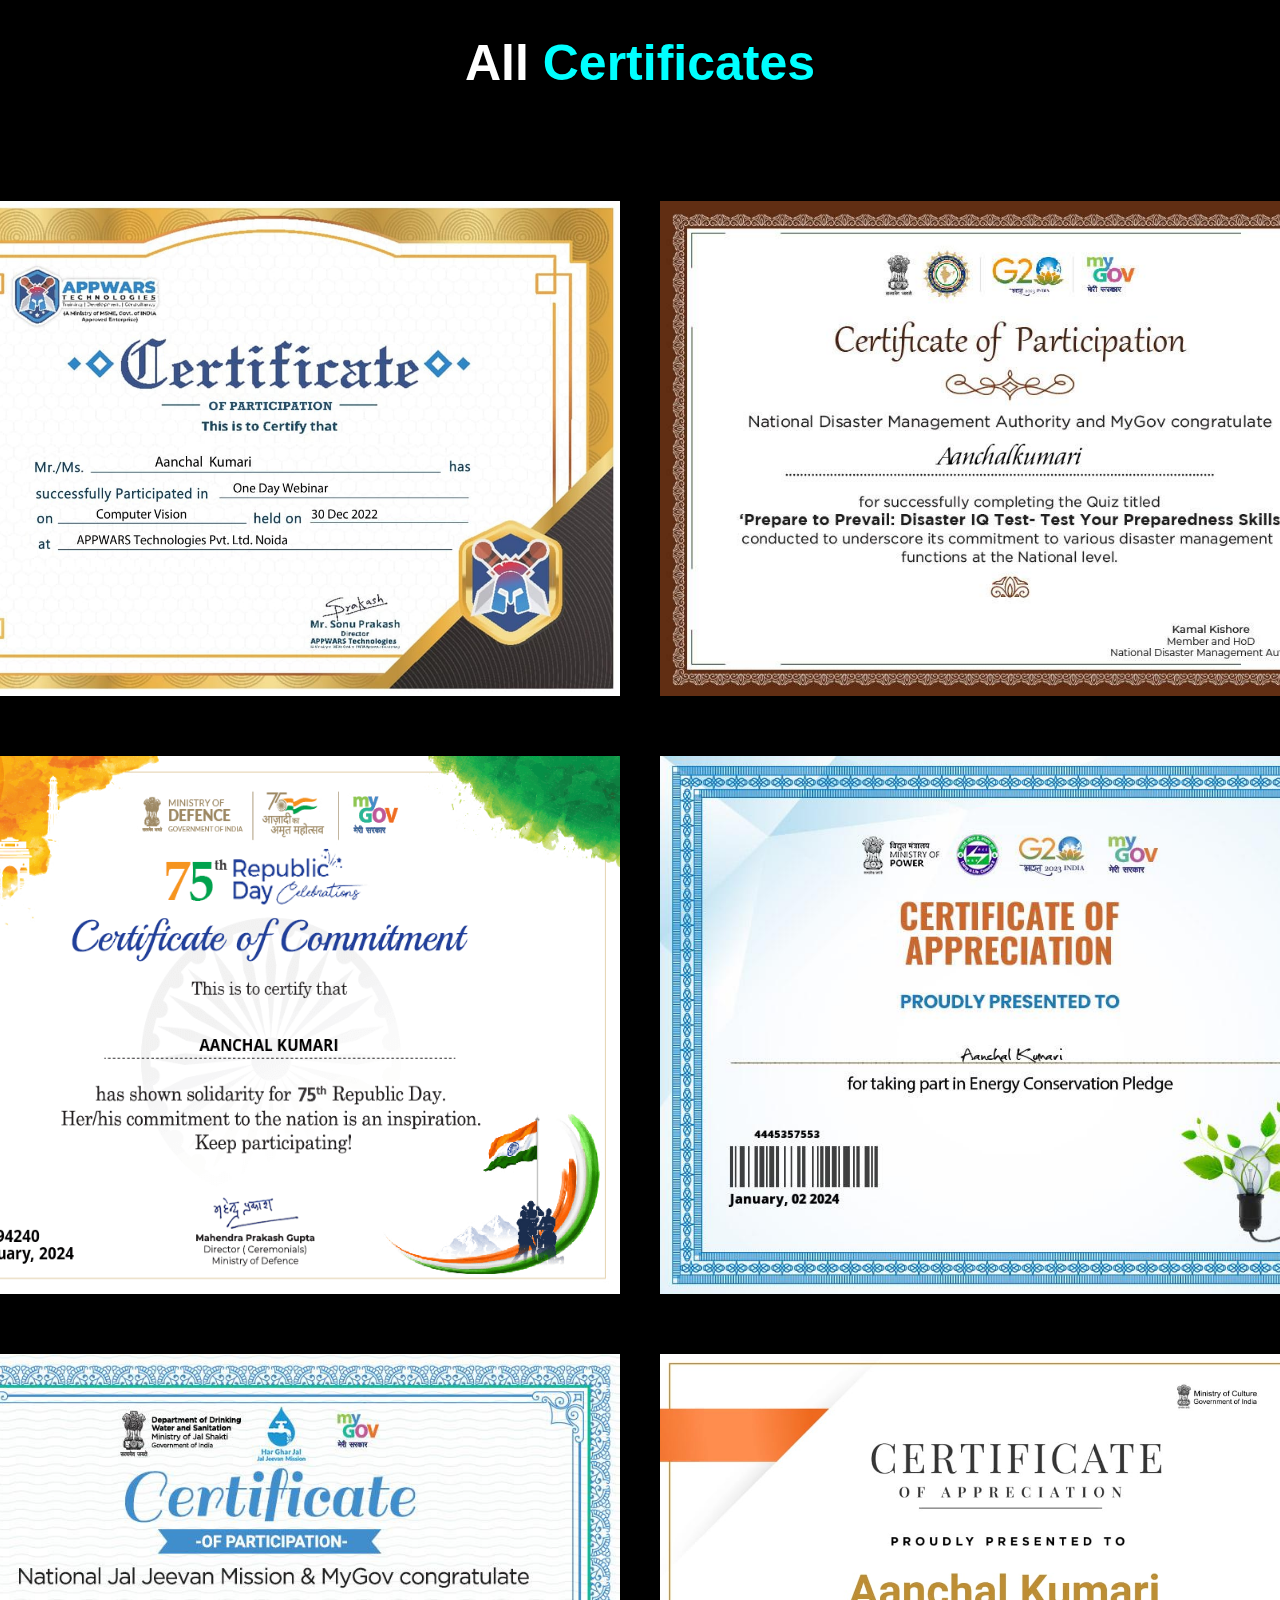
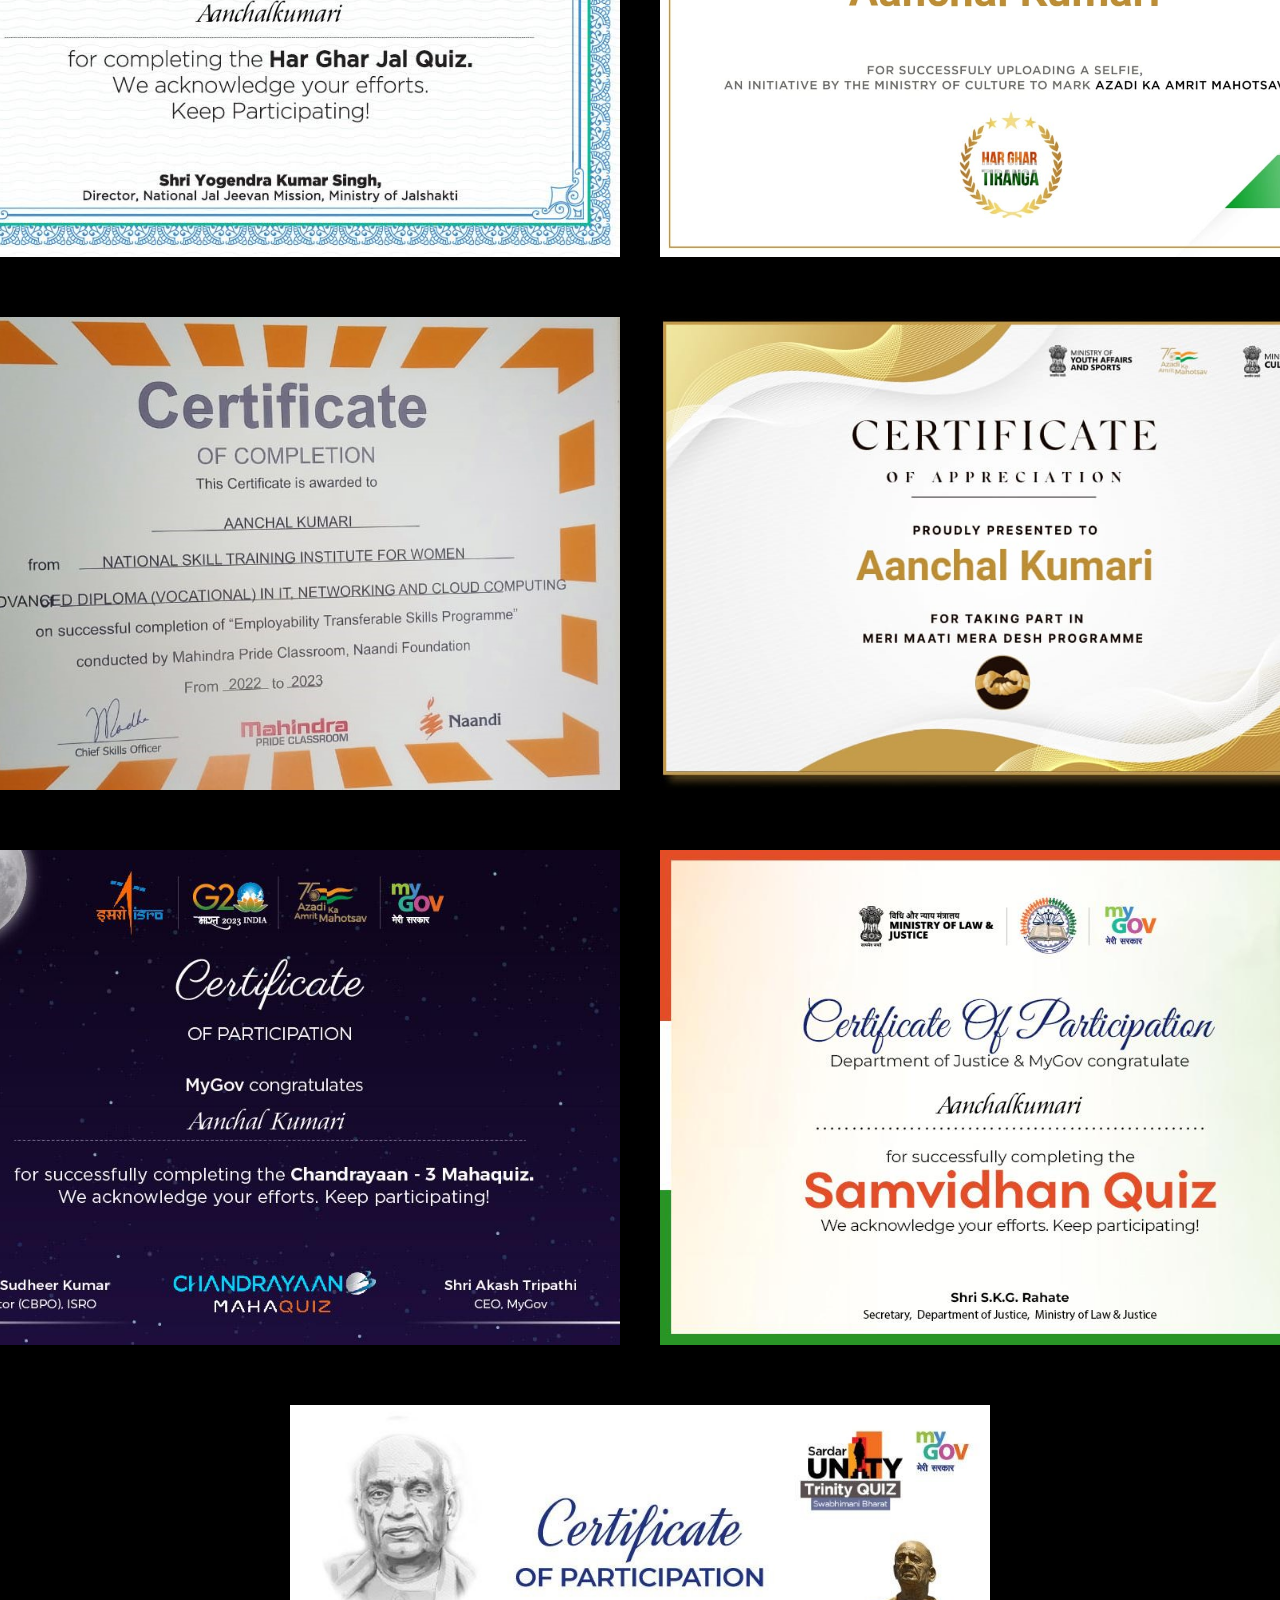
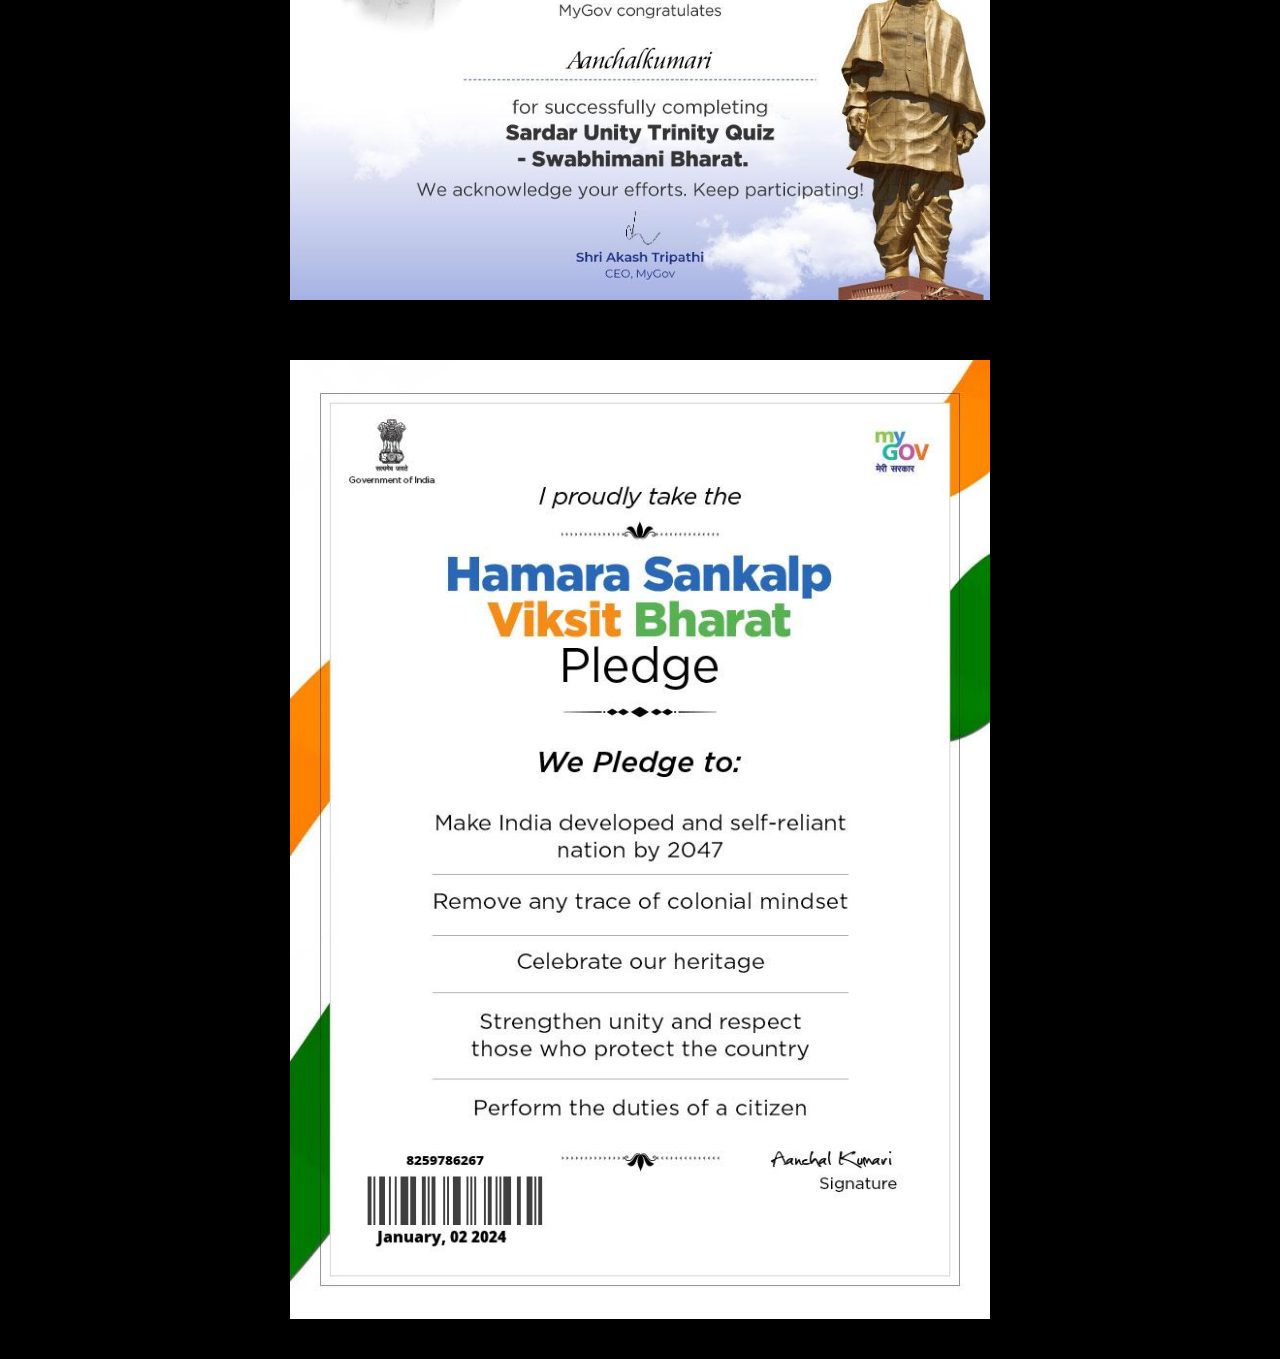
==== other.html @ a5c20698 "my portfolio" ====
<!DOCTYPE html>
<html lang="en">
<head>
  <meta charset="UTF-8">
  <meta name="viewport" content="width=device-width, initial-scale=1.0">
 <style>
    body {
      background-color: black;
      color: white;
      font-family: 'Arial', sans-serif;
      margin: 0;
      padding: 0;
    }

    h1 {
      color: cyan;
      text-align: center;
      font-size: 50px;
    }

    span {
      color: white;
    }

    .image-container {
      display: flex;
      justify-content: center;
      margin: 20px 0;
    }

    .image-container img {
      max-width: 700px;
      height: auto;
      margin: 20px;
      transition: transform 0.3s;
    }

    .image-container img:hover {
      transform: scale(1.1);
    }
  </style>
  <title>Other Certificates</title>
</head>
<body>
<h1><span>All</span>  Certificates</h1><br><br>
<div class="image-container">
<img src="certificate/One Day Webinar.jpg" alt="Description of the second image">
<img src="certificate/Disaster iq test.jpg" alt="Description of the first image"> 
</div> 

  <div class="image-container">
    <img src="certificate/75.png" alt="Description of the first image">
    <img src="certificate/Energy.jpg" alt="Description of the second image">
  </div>
  <div class="image-container">
    <img src="certificate/Har ghar jal.jpg" alt="Description of the first image">
    <img src="certificate/Har ghar tiranga.jpg" alt="Description of the second image">
  </div>

  <div class="image-container">
  <img src="certificate/Mahindra.jpg" alt="Description of the second image">
  <img src="certificate/Meri Maati Mera des.jpg" alt="Description of the second image">
</div>

<div class="image-container">
    <img src="certificate/chandrayan-3.jpg" alt="Description of the second image">
    <img src="certificate/sanvidhan.jpg" alt="Description of the second image">
</div>

<div class="image-container">
    <img src="certificate/sardar unity.jpg" alt="Description of the second image">
</div>
<div class="image-container">
    <img src="certificate/Viksit Bharat.jpg" alt="Description of the second image">
</div>
  
</body>
</html>
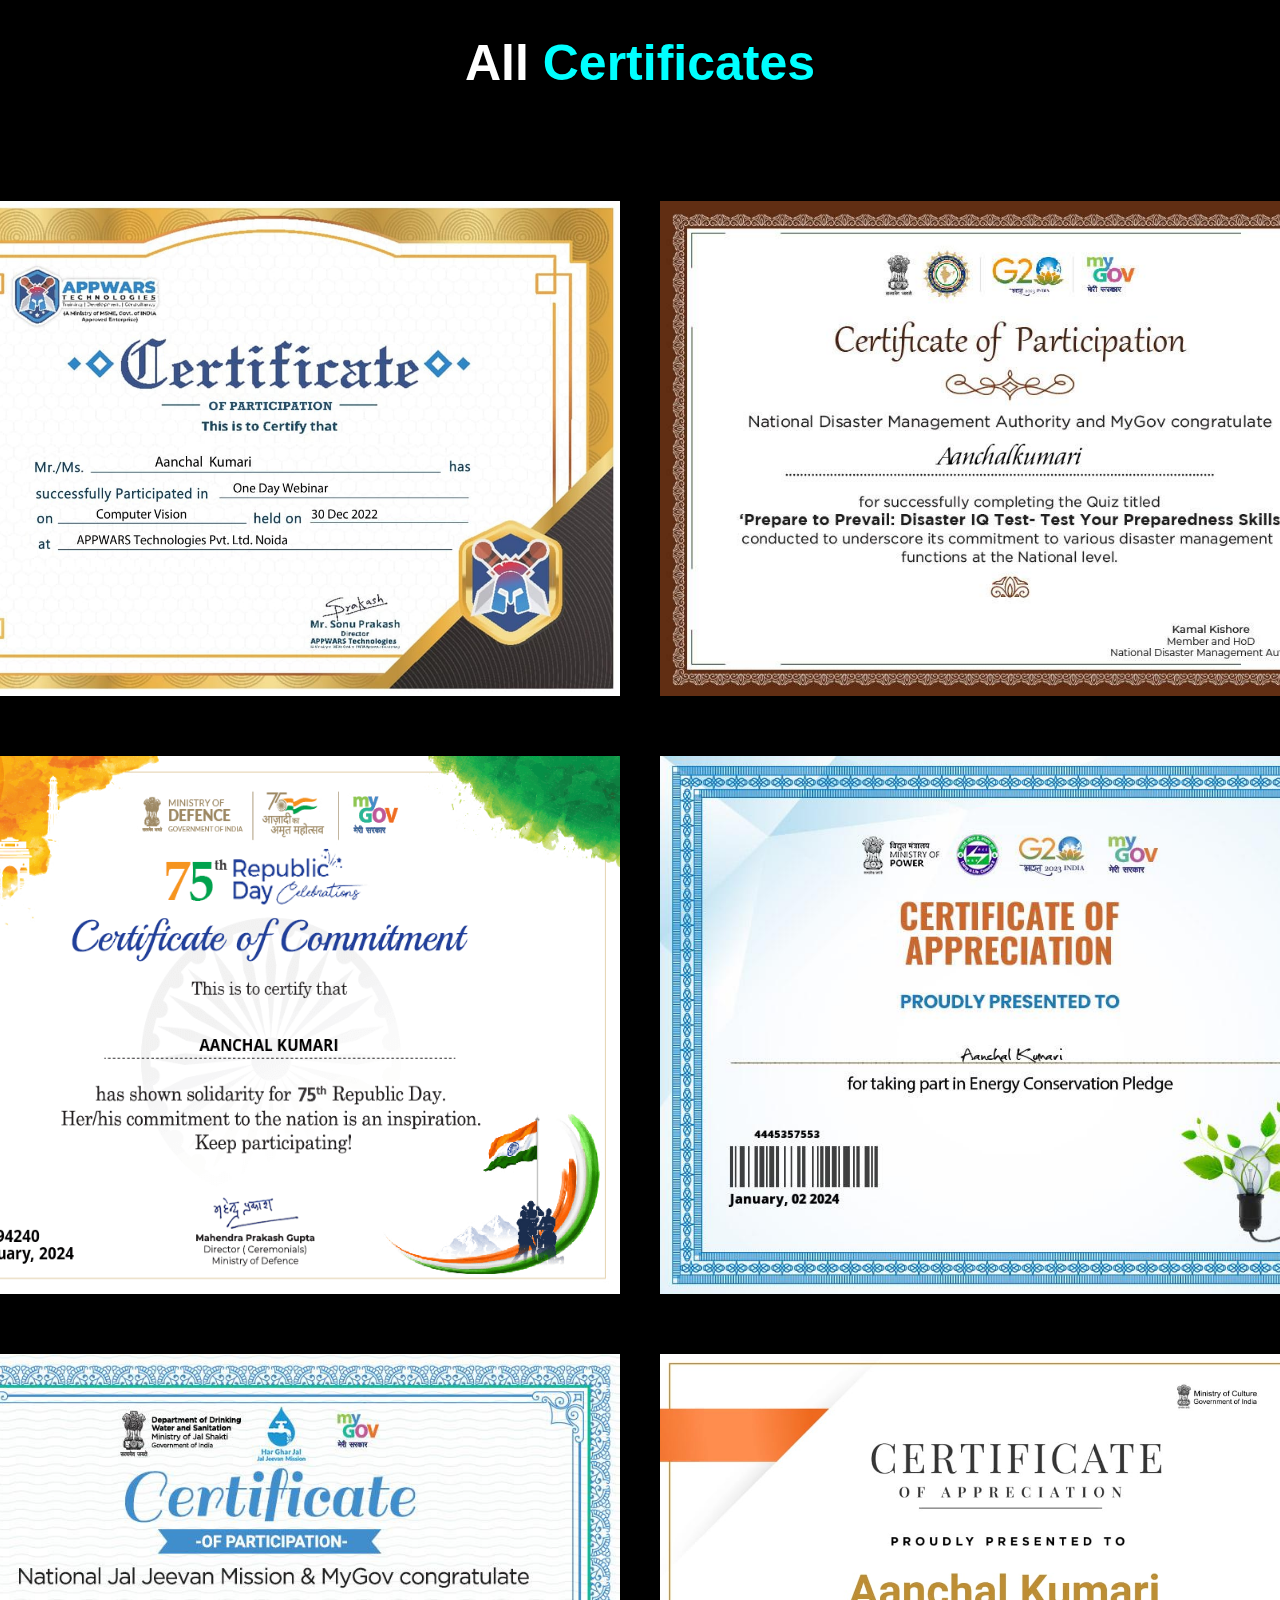
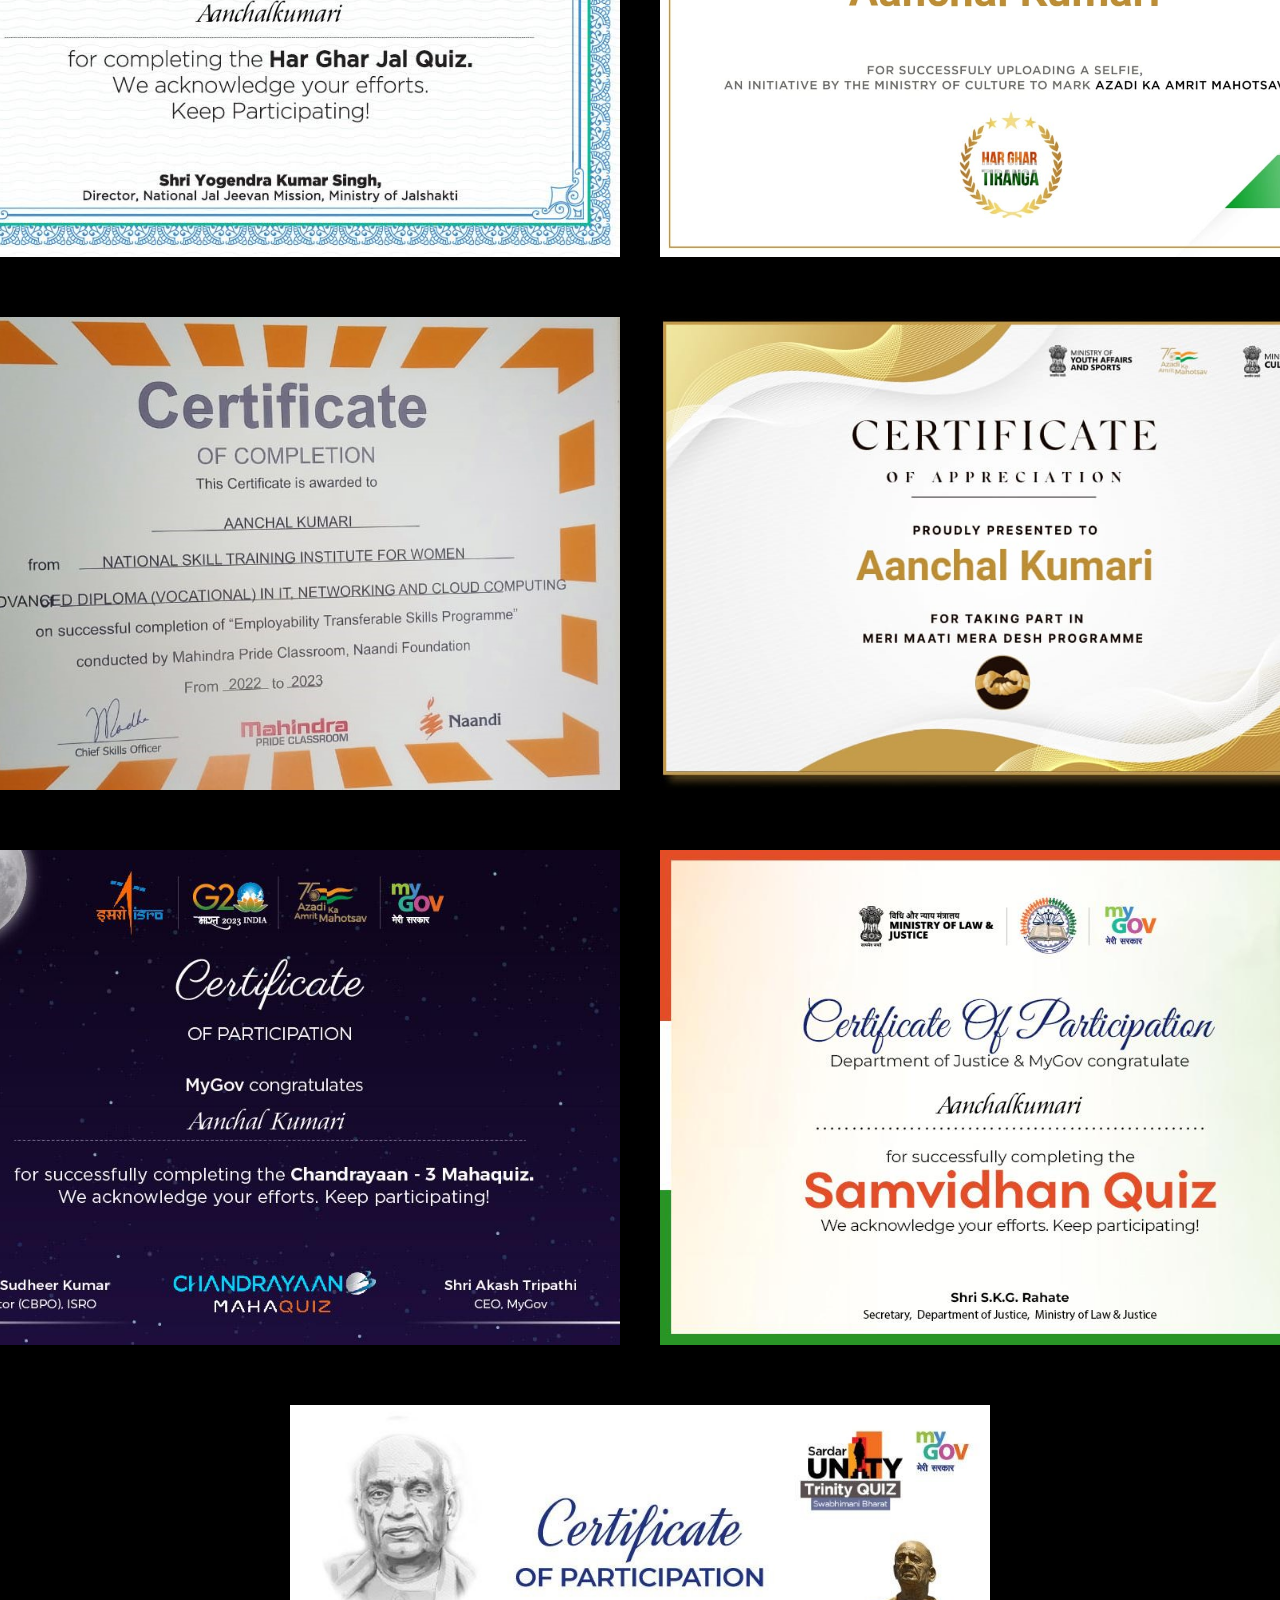
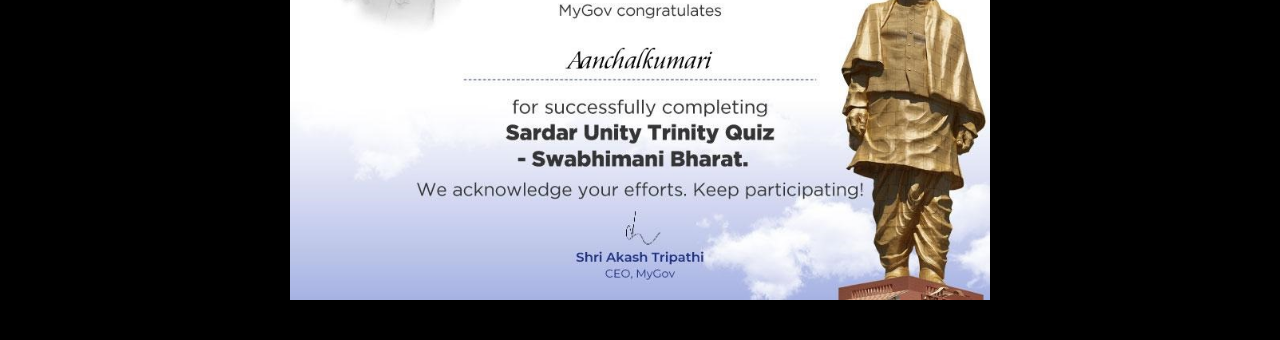
==== commit e9639327: "my digital portfolio" ====
--- a/other.html
+++ b/other.html
@@ -70,9 +70,7 @@
 <div class="image-container">
     <img src="certificate/sardar unity.jpg" alt="Description of the second image">
 </div>
-<div class="image-container">
-    <img src="certificate/Viksit Bharat.jpg" alt="Description of the second image">
-</div>
+
   
 </body>
 </html>
